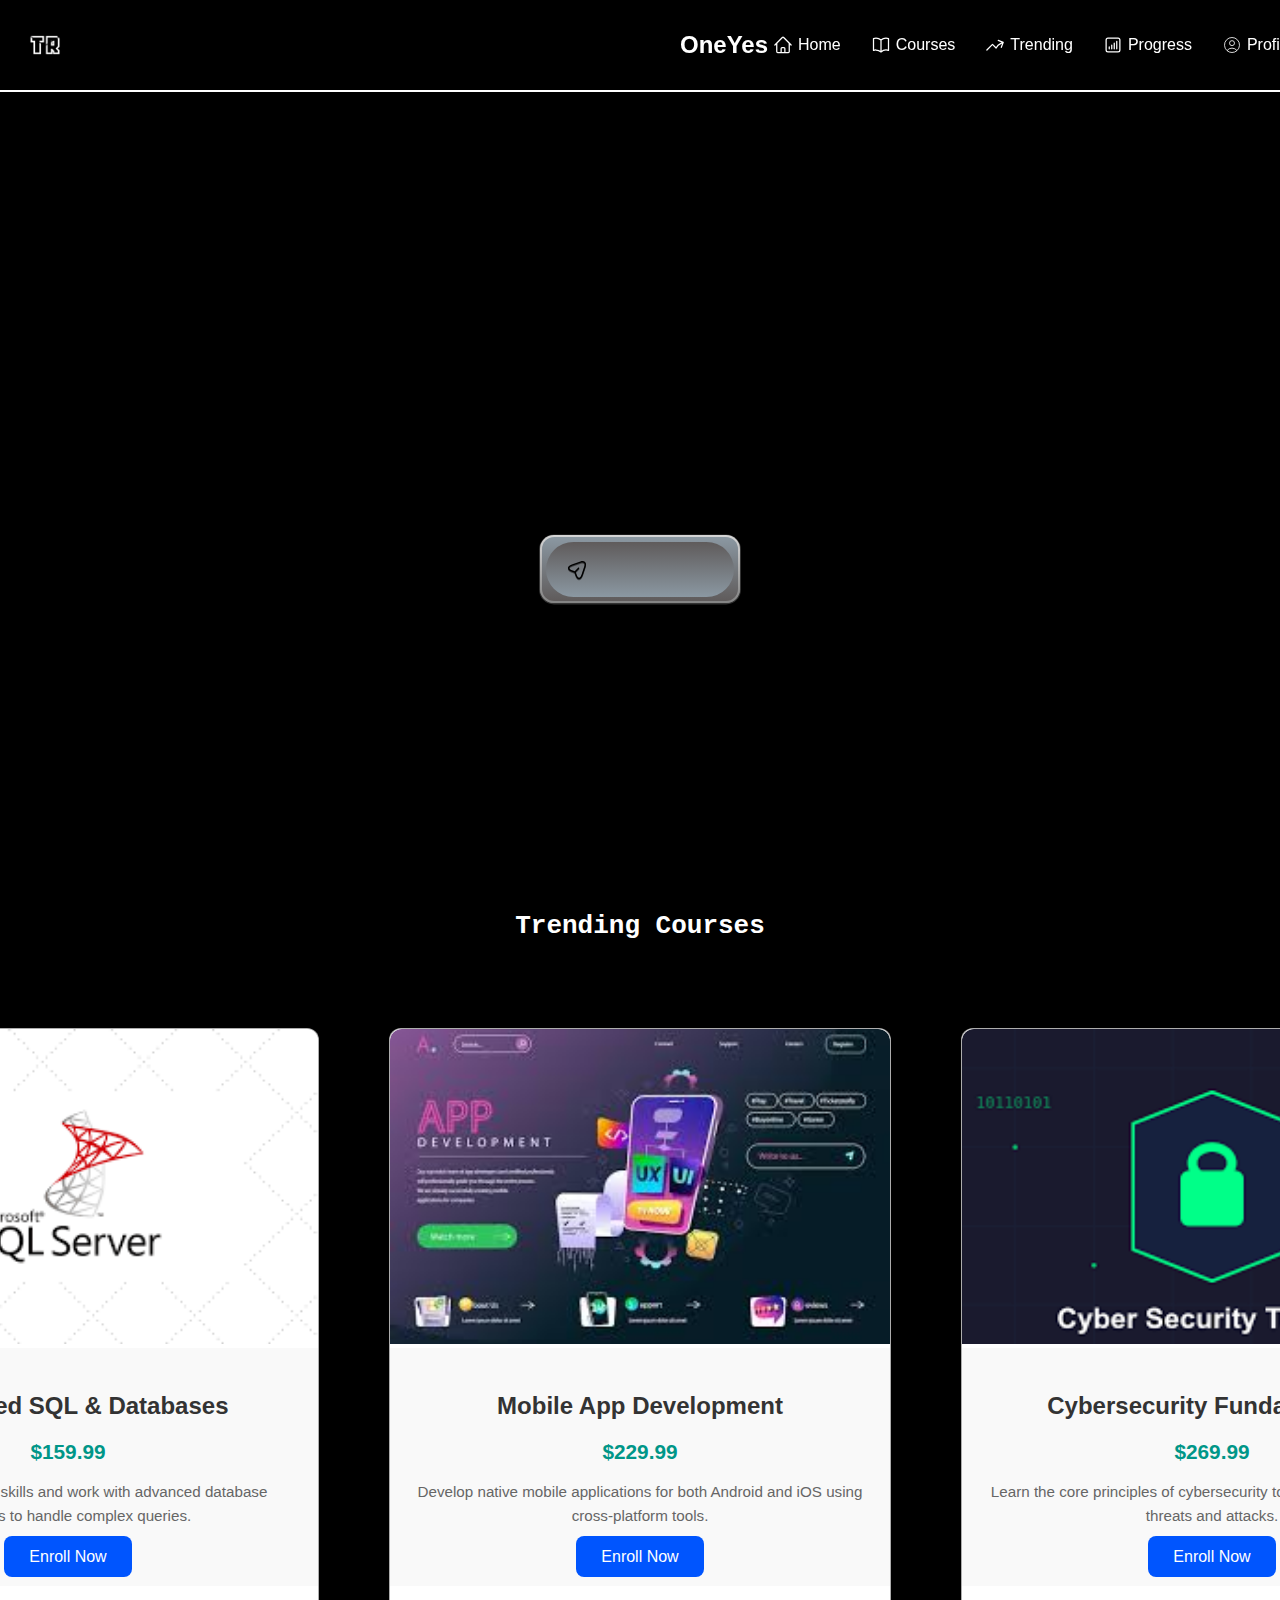
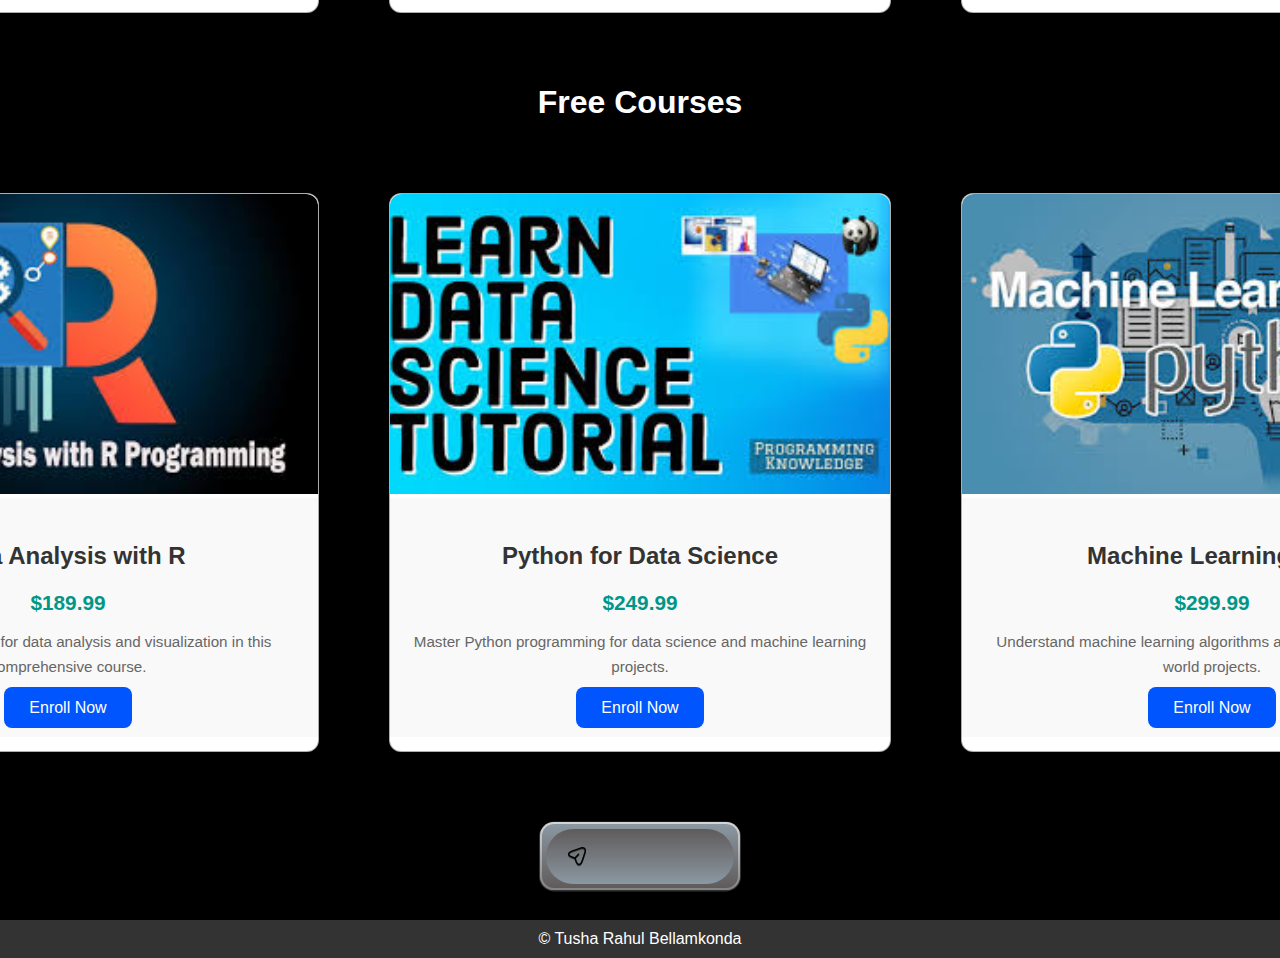
==== index.html @ 88d939f9 "Add files via upload" ====
<!DOCTYPE html>
<html lang="en">
<head>
    <meta charset="UTF-8">
    <meta name="viewport" content="width=device-width, initial-scale=1.0">
    <link rel="stylesheet" href="styles.css">
    <title>OneYes learn-up</title>
</head>
<body>

<!-- Navigation Bar -->
<nav>
    <div class="nav-logo"><img src="./images/logo.png" alt="" id="logo-img"><h4>OneYes</h4></div>
    <!-- Menu Icon (Hamburger) -->
    <div class="nav-menu-icon" onclick="toggleMenu()">
        <!-- Updated Menu Icon -->
        <svg xmlns="http://www.w3.org/2000/svg" fill="none" viewBox="0 0 24 24" stroke-width="1.5" stroke="currentColor" class="size-6">
            <path stroke-linecap="round" stroke-linejoin="round" d="M3.75 6.75h16.5M3.75 12h16.5m-16.5 5.25h16.5" />
        </svg>
    </div>
    
    <div class="nav-links">

        <a href="index.html">
            <svg xmlns="http://www.w3.org/2000/svg" fill="none" viewBox="0 0 24 24" stroke-width="1.5" stroke="currentColor" class="size-6">
                <path stroke-linecap="round" stroke-linejoin="round" d="m2.25 12 8.954-8.955c.44-.439 1.152-.439 1.591 0L21.75 12M4.5 9.75v10.125c0 .621.504 1.125 1.125 1.125H9.75v-4.875c0-.621.504-1.125 1.125-1.125h2.25c.621 0 1.125.504 1.125 1.125V21h4.125c.621 0 1.125-.504 1.125-1.125V9.75M8.25 21h8.25" />
            </svg>              
           Home
        </a>

        </a>
        <a href="courses.html">
            <svg xmlns="http://www.w3.org/2000/svg" fill="none" viewBox="0 0 24 24" stroke-width="1.5" stroke="currentColor" class="size-6">
                <path stroke-linecap="round" stroke-linejoin="round" d="M12 6.042A8.967 8.967 0 0 0 6 3.75c-1.052 0-2.062.18-3 .512v14.25A8.987 8.987 0 0 1 6 18c2.305 0 4.408.867 6 2.292m0-14.25a8.966 8.966 0 0 1 6-2.292c1.052 0 2.062.18 3 .512v14.25A8.987 8.987 0 0 0 18 18a8.967 8.967 0 0 0-6 2.292m0-14.25v14.25" />
            </svg>
            Courses
        </a>
        <a href="#trending">
            <svg xmlns="http://www.w3.org/2000/svg" fill="none" viewBox="0 0 24 24" stroke-width="1.5" stroke="currentColor" class="size-6">
                <path stroke-linecap="round" stroke-linejoin="round" d="M2.25 18 9 11.25l4.306 4.306a11.95 11.95 0 0 1 5.814-5.518l2.74-1.22m0 0-5.94-2.281m5.94 2.28-2.28 5.941" />
            </svg>
            Trending
        </a>
        <a href="#contact">
            <svg xmlns="http://www.w3.org/2000/svg" fill="none" viewBox="0 0 24 24" stroke-width="1.5" stroke="currentColor" class="size-6">
                <path stroke-linecap="round" stroke-linejoin="round" d="M7.5 14.25v2.25m3-4.5v4.5m3-6.75v6.75m3-9v9M6 20.25h12A2.25 2.25 0 0 0 20.25 18V6A2.25 2.25 0 0 0 18 3.75H6A2.25 2.25 0 0 0 3.75 6v12A2.25 2.25 0 0 0 6 20.25Z" />
            </svg>
            Progress
        </a>

        <a href="profile.html">
            <svg xmlns="http://www.w3.org/2000/svg" fill="none" viewBox="0 0 24 24" strokeWidth={1.5} stroke="currentColor" class="size-6">
                <path strokeLinecap="round" strokeLinejoin="round" d="M17.982 18.725A7.488 7.488 0 0 0 12 15.75a7.488 7.488 0 0 0-5.982 2.975m11.963 0a9 9 0 1 0-11.963 0m11.963 0A8.966 8.966 0 0 1 12 21a8.966 8.966 0 0 1-5.982-2.275M15 9.75a3 3 0 1 1-6 0 3 3 0 0 1 6 0Z" />
            </svg>
            Profile
        </a>
    </div>
</nav>

<!-- Header Section -->
<header>
    <video autoplay muted loop>
        <source src="./images/bg.mp4" type="video/mp4">
        Your browser does not support the video tag.
    </video>
    <h1>Empowering Your Learning Journey with Expertise and Innovation</h1>
    <p>Transforming Education for the Modern Learner.</p>
    <div id="btn"><a href="courses.html" onclick="delayNavigation(event, 'courses.html')"><button class="button" style="align-self: center;">
        <div class="outline"></div>
        <div class="state state--default">
          <div class="icon">
            <svg
              width="1em"
              height="1em"
              viewBox="0 0 24 24"
              fill="none"
              xmlns="http://www.w3.org/2000/svg"
            >
              <g style="filter: url(#shadow)">
                <path
                  d="M14.2199 21.63C13.0399 21.63 11.3699 20.8 10.0499 16.83L9.32988 14.67L7.16988 13.95C3.20988 12.63 2.37988 10.96 2.37988 9.78001C2.37988 8.61001 3.20988 6.93001 7.16988 5.60001L15.6599 2.77001C17.7799 2.06001 19.5499 2.27001 20.6399 3.35001C21.7299 4.43001 21.9399 6.21001 21.2299 8.33001L18.3999 16.82C17.0699 20.8 15.3999 21.63 14.2199 21.63ZM7.63988 7.03001C4.85988 7.96001 3.86988 9.06001 3.86988 9.78001C3.86988 10.5 4.85988 11.6 7.63988 12.52L10.1599 13.36C10.3799 13.43 10.5599 13.61 10.6299 13.83L11.4699 16.35C12.3899 19.13 13.4999 20.12 14.2199 20.12C14.9399 20.12 16.0399 19.13 16.9699 16.35L19.7999 7.86001C20.3099 6.32001 20.2199 5.06001 19.5699 4.41001C18.9199 3.76001 17.6599 3.68001 16.1299 4.19001L7.63988 7.03001Z"
                  fill="currentColor"
                ></path>
                <path
                  d="M10.11 14.4C9.92005 14.4 9.73005 14.33 9.58005 14.18C9.29005 13.89 9.29005 13.41 9.58005 13.12L13.16 9.53C13.45 9.24 13.93 9.24 14.22 9.53C14.51 9.82 14.51 10.3 14.22 10.59L10.64 14.18C10.5 14.33 10.3 14.4 10.11 14.4Z"
                  fill="currentColor"
                ></path>
              </g>
              <defs>
                <filter id="shadow">
                  <fedropshadow
                    dx="0"
                    dy="1"
                    stdDeviation="0.6"
                    flood-opacity="0.5"
                  ></fedropshadow>
                </filter>
              </defs>
            </svg>
          </div>
          <p>
            <span style="--i:0">E</span>
            <span style="--i:1">x</span>
            <span style="--i:2">p</span>
            <span style="--i:3">l</span>
            <span style="--i:4">o</span>
            <span style="--i:5">r</span>
            <span style="--i:6">e</span>
            <span style="--i:7">m</span>
            <span style="--i:8">o</span>
            <span style="--i:9">r</span>
            <span style="--i:10">e</span>
          </p>
        </div>
        <div class="state state--sent">
          <div class="icon">
            <svg
              xmlns="http://www.w3.org/2000/svg"
              fill="none"
              viewBox="0 0 24 24"
              height="1em"
              width="1em"
              stroke-width="0.5px"
              stroke="black"
            >
              <g style="filter: url(#shadow)">
                <path
                  fill="currentColor"
                  d="M12 22.75C6.07 22.75 1.25 17.93 1.25 12C1.25 6.07 6.07 1.25 12 1.25C17.93 1.25 22.75 6.07 22.75 12C22.75 17.93 17.93 22.75 12 22.75ZM12 2.75C6.9 2.75 2.75 6.9 2.75 12C2.75 17.1 6.9 21.25 12 21.25C17.1 21.25 21.25 17.1 21.25 12C21.25 6.9 17.1 2.75 12 2.75Z"
                ></path>
                <path
                  fill="currentColor"
                  d="M10.5795 15.5801C10.3795 15.5801 10.1895 15.5001 10.0495 15.3601L7.21945 12.5301C6.92945 12.2401 6.92945 11.7601 7.21945 11.4701C7.50945 11.1801 7.98945 11.1801 8.27945 11.4701L10.5795 13.7701L15.7195 8.6301C16.0095 8.3401 16.4895 8.3401 16.7795 8.6301C17.0695 8.9201 17.0695 9.4001 16.7795 9.6901L11.1095 15.3601C10.9695 15.5001 10.7795 15.5801 10.5795 15.5801Z"
                ></path>
              </g>
            </svg>
          </div>
          <p>
            <span style="--i:5">d</span>
            <span style="--i:6">o</span>
            <span style="--i:7">n</span>
            <span style="--i:8">e</span>
          </p>
        </div>
      </button></a>
      </div>
</header>


<div class="free-cors">
    <h1 style="padding: 20px; font-family: monospace;" >Trending Courses</h1>
    <div id="trend">
        <!-- Course 7 -->
        <div class="course-card">
            <img src="./images/sql.png" alt="Course 7 Image" class="course-image">
            <div class="course-details">
                <h3>Advanced SQL & Databases</h3>
                <p class="course-price">$159.99</p>
                <p class="course-description">Enhance your SQL skills and work with advanced database concepts to handle complex queries.</p>
                <a href="/course7-enroll" class="enroll-btn">Enroll Now</a>
            </div>
        </div>
    
    
        <!-- Course 9 -->
        <div class="course-card">
            <img src="./images/mad.jpeg" alt="Course 9 Image" class="course-image">
            <div class="course-details">
                <h3>Mobile App Development</h3>
                <p class="course-price">$229.99</p>
                <p class="course-description">Develop native mobile applications for both Android and iOS using cross-platform tools.</p>
                <a href="/course9-enroll" class="enroll-btn">Enroll Now</a>
            </div>
        </div>
    
        <!-- Course 10 -->
        <div class="course-card">
            <img src="./images/cs.png" alt="Course 10 Image" class="course-image">
            <div class="course-details">
                <h3>Cybersecurity Fundamentals</h3>
                <p class="course-price">$269.99</p>
                <p class="course-description">Learn the core principles of cybersecurity to protect against online threats and attacks.</p>
                <a href="/course10-enroll" class="enroll-btn">Enroll Now</a>
            </div>
        </div>
    </div>
    </div>
</div>

<div class="free-cors">
    <h1>Free Courses</h1>
    <div id="trend">
        <!-- Course 8 -->
        <div class="course-card">
            <img src="./images/dsr.jpeg" alt="Course 8 Image" class="course-image">
            <div class="course-details">
                <h3>Data Analysis with R</h3>
                <p class="course-price">$189.99</p>
                <p class="course-description">Learn how to use R for data analysis and visualization in this comprehensive course.</p>
                <a href="/course8-enroll" class="enroll-btn">Enroll Now</a>
            </div>
        </div>
    
    
        <!-- Course 2 -->
        <div class="course-card">
            <img src="./images/pyds.jpeg" alt="Course 2 Image" class="course-image">
            <div class="course-details">
                <h3>Python for Data Science</h3>
                <p class="course-price">$249.99</p>
                <p class="course-description">Master Python programming for data science and machine learning projects.</p>
                <a href="/course2-enroll" class="enroll-btn">Enroll Now</a>
            </div>
        </div>
    
        <!-- Course 3 -->
        <div class="course-card">
            <img src="./images/mlpy.jpeg" alt="Course 3 Image" class="course-image">
            <div class="course-details">
                <h3>Machine Learning A-Z</h3>
                <p class="course-price">$299.99</p>
                <p class="course-description">Understand machine learning algorithms and apply them in real-world projects.</p>
                <a href="/course3-enroll" class="enroll-btn">Enroll Now</a>
            </div>
        </div>
    </div>
</div>
<div id="btn"><a href="courses.html" onclick="delayNavigation(event, 'courses.html')"><button class="button" style="align-self: center;">
    <div class="outline"></div>
    <div class="state state--default">
      <div class="icon">
        <svg
          width="1em"
          height="1em"
          viewBox="0 0 24 24"
          fill="none"
          xmlns="http://www.w3.org/2000/svg"
        >
          <g style="filter: url(#shadow)">
            <path
              d="M14.2199 21.63C13.0399 21.63 11.3699 20.8 10.0499 16.83L9.32988 14.67L7.16988 13.95C3.20988 12.63 2.37988 10.96 2.37988 9.78001C2.37988 8.61001 3.20988 6.93001 7.16988 5.60001L15.6599 2.77001C17.7799 2.06001 19.5499 2.27001 20.6399 3.35001C21.7299 4.43001 21.9399 6.21001 21.2299 8.33001L18.3999 16.82C17.0699 20.8 15.3999 21.63 14.2199 21.63ZM7.63988 7.03001C4.85988 7.96001 3.86988 9.06001 3.86988 9.78001C3.86988 10.5 4.85988 11.6 7.63988 12.52L10.1599 13.36C10.3799 13.43 10.5599 13.61 10.6299 13.83L11.4699 16.35C12.3899 19.13 13.4999 20.12 14.2199 20.12C14.9399 20.12 16.0399 19.13 16.9699 16.35L19.7999 7.86001C20.3099 6.32001 20.2199 5.06001 19.5699 4.41001C18.9199 3.76001 17.6599 3.68001 16.1299 4.19001L7.63988 7.03001Z"
              fill="currentColor"
            ></path>
            <path
              d="M10.11 14.4C9.92005 14.4 9.73005 14.33 9.58005 14.18C9.29005 13.89 9.29005 13.41 9.58005 13.12L13.16 9.53C13.45 9.24 13.93 9.24 14.22 9.53C14.51 9.82 14.51 10.3 14.22 10.59L10.64 14.18C10.5 14.33 10.3 14.4 10.11 14.4Z"
              fill="currentColor"
            ></path>
          </g>
          <defs>
            <filter id="shadow">
              <fedropshadow
                dx="0"
                dy="1"
                stdDeviation="0.6"
                flood-opacity="0.5"
              ></fedropshadow>
            </filter>
          </defs>
        </svg>
      </div>
      <p>
        <span style="--i:0">E</span>
        <span style="--i:1">x</span>
        <span style="--i:2">p</span>
        <span style="--i:3">l</span>
        <span style="--i:4">o</span>
        <span style="--i:5">r</span>
        <span style="--i:6">e</span>
        <span style="--i:7">m</span>
        <span style="--i:8">o</span>
        <span style="--i:9">r</span>
        <span style="--i:10">e</span>
      </p>
    </div>
    <div class="state state--sent">
      <div class="icon">
        <svg
          xmlns="http://www.w3.org/2000/svg"
          fill="none"
          viewBox="0 0 24 24"
          height="1em"
          width="1em"
          stroke-width="0.5px"
          stroke="black"
        >
          <g style="filter: url(#shadow)">
            <path
              fill="currentColor"
              d="M12 22.75C6.07 22.75 1.25 17.93 1.25 12C1.25 6.07 6.07 1.25 12 1.25C17.93 1.25 22.75 6.07 22.75 12C22.75 17.93 17.93 22.75 12 22.75ZM12 2.75C6.9 2.75 2.75 6.9 2.75 12C2.75 17.1 6.9 21.25 12 21.25C17.1 21.25 21.25 17.1 21.25 12C21.25 6.9 17.1 2.75 12 2.75Z"
            ></path>
            <path
              fill="currentColor"
              d="M10.5795 15.5801C10.3795 15.5801 10.1895 15.5001 10.0495 15.3601L7.21945 12.5301C6.92945 12.2401 6.92945 11.7601 7.21945 11.4701C7.50945 11.1801 7.98945 11.1801 8.27945 11.4701L10.5795 13.7701L15.7195 8.6301C16.0095 8.3401 16.4895 8.3401 16.7795 8.6301C17.0695 8.9201 17.0695 9.4001 16.7795 9.6901L11.1095 15.3601C10.9695 15.5001 10.7795 15.5801 10.5795 15.5801Z"
            ></path>
          </g>
        </svg>
      </div>
      <p>
        <span style="--i:5">d</span>
        <span style="--i:6">o</span>
        <span style="--i:7">n</span>
        <span style="--i:8">e</span>
      </p>
    </div>
  </button></a>
  </div>

<!-- Footer Section -->
<footer>
    <p>&copy; Tusha Rahul Bellamkonda</p>
</footer>

<!-- JavaScript for Toggle Menu -->
<script src="script.js"></script>

</body>
</html>
---- styles.css ----
body {
    margin: 0;
    font-family: Arial, sans-serif;
    background-color: #000000;
    color: #333;
}

/* Navigation Bar */
nav {
    background-color: rgba(0, 0, 0, 0.295); /* Semi-transparent background with 30% opacity */
    color: rgb(255, 255, 255);
    display: flex;
    justify-content: space-between;
    align-items: center;
    padding: 20px 20px;
    position: fixed; /* Keep it fixed at the top */
    top: 0;
    left: 0;
    right: 0;
    z-index: 1000; /* Ensure it stays on top of other elements */
    border-bottom: 2px solid white;
}

/* Logo Style */
.nav-logo {
    
    display: flex;
    align-items: center; /* Align logo image and text vertically */
    justify-content: center; /* Ensure the contents are centered horizontally */
    font-size: 1.5em;
    font-weight: bold;
    background-color: transparent; /* Make the logo's background transparent */
}

.nav-logo h4 {
    font-family: 'Gill Sans', 'Gill Sans MT', Calibri, 'Trebuchet MS', sans-serif;
    padding-left:600px ;
    text-align: center; /* Ensure the text aligns properly */
    flex-grow: 1; /* Allow h4 to grow and occupy the available space */
    margin: 0; /* Remove any default margins for precise alignment */
}

#logo-img{
    height: 50px;
    width: 50px;
    max-height: 50px; /* Adjust based on your image size */
    margin-right: 10px; 
}

/* Default style for the nav-links (desktop) */
.nav-links {
    display: flex;
    justify-content: space-between;
    gap: 20px;

}

/* Menu Icon for Mobile */
.nav-menu-icon {
    display: none;
    cursor: pointer;
    width: 30px;  /* Ensures the icon is properly sized */
    height: 30px;
}

/* When the menu is active, display it */
.nav-links.active {
    display: flex;
}

.nav-links a {
    text-decoration: none;
    color: rgb(255, 255, 255);
    font-size: 1rem;
    display: flex;
    align-items: center;
    gap: 5px;
    transition: color 0.3s;
    font-family:'Lucida Sans', 'Lucida Sans Regular', 'Lucida Grande', 'Lucida Sans Unicode', Geneva, Verdana, sans-serif;
    font-weight: 300;
    font-style: normal;
    padding: 5px;

}

.nav-links a:hover {
    color: #ffffff;
    background-color: #333333ac;
}

.nav-links svg {
    width: 20px;
    height: 20px;
}


/* Header */
header {
    position: relative;
    text-align: center;
    padding: 250px;
    color: white;
    overflow: hidden; /* Ensures the video doesn't overflow */
}

/* Initial state for h1 and p */
header h1,
header p {
    position: relative;
    opacity: 0;
    transform: translateY(20px); /* Start from below (for a subtle lift effect) */
    animation: dustFadeIn 1.5s ease-out forwards; /* Apply the dust fade-in animation */
    z-index: 2000;
    color: white;
}

/* Dust Fade-In Animation */
@keyframes dustFadeIn {
    0% {
        opacity: 0;
        transform: translateY(20px); /* Start slightly below */
    }
    60% {
        opacity: 0.5; /* Fade in with a soft opacity */
        transform: translateY(-10px); /* Lift slightly up */
    }
    100% {
        opacity: 1;
        transform: translateY(0); /* Final position */
    }
}

/* Header h1 Styles */
header h1 {
    margin-top: 50px;
    font-family: 'Roboto', sans-serif;
    font-size: 3rem;
    text-align: center;
    text-shadow: 2px 2px 4px rgba(0, 0, 255, 0.3);
}

/* Text shadow on hover */
header h1:hover {
    text-shadow: 4px 4px 6px rgba(0, 0, 0, 0.6);
}

header p {
    position: relative;
    z-index: 2; /* Places content above the video and overlay */
}

/* Optional hover effect for header p */
header p:hover {
    text-shadow: 2px 2px 4px rgba(0, 0, 0, 0.6);
}

header video {
    position: absolute;
    top: 0;
    left: 0;
    width: 100%;
    height: 100%;
    object-fit: cover; /* Ensures video covers the entire header */
    z-index: 0; /* Places video behind the content */
    filter: brightness(70%); /* Optional: dims the video */
}


/* Footer */
footer {
    background-color: #333;
    color: white;
    text-align: center;
    padding: 10px 20px;
    margin-top: 30px;
}

footer p {
    margin: 0;
    font-size: 1rem;
}

.free-cors {
    color: #ffffff;
    text-align: center;
    display: flex; /* Use flexbox for centering */
    flex-direction: column; /* Stack children vertically */
    justify-content: center; /* Center content vertically */
    align-items: center; /* Center content horizontally */
    height: 100%; /* Ensure it occupies the full height of its container */
    width: 100%; /* Ensure it occupies the full width of its container */
}

.free-cors h1 {
    text-align: center;
}

#trend {
    display: flex;
    padding: 20px;
    text-align: center;
    justify-content: center; /* Center align content within #trend */
    gap: 10px; /* Optional: Space between items */
}


#btn {
    display: flex; /* Enables flexbox layout */
    justify-content: center; /* Centers the button horizontally */
    align-items: center; /* Centers the button vertically */
    height: auto; /* Makes the div cover the full viewport height */
    margin: 20px; /* Removes any default margin */
}

.button {
    --primary: #ff5569;
    --neutral-1: #8b98a2;
    --neutral-2: #5f5b5b;
    --radius: 14px;
    cursor: pointer;
    border-radius: var(--radius);
    text-shadow: 0 1px 1px rgba(0, 0, 0, 0.3);
    border: none;
    box-shadow: 0 0.5px 0.5px 1px rgba(255, 255, 255, 0.2),
      0 10px 20px rgba(0, 0, 0, 0.2), 0 4px 5px 0px rgba(0, 0, 0, 0.05);
    display: flex;
    align-items: center;
    justify-content: center;
    position: relative;
    transition: all 0.3s ease;
    min-width: 200px;
    padding: 20px;
    height: 68px;
    font-family: "Galano Grotesque", Poppins, Montserrat, sans-serif;
    font-style: normal;
    font-size: 18px;
    font-weight: 600;
    color:black;
  }
  .button:hover {
    transform: scale(1.02);
    box-shadow: 0 0 1px 2px rgba(255, 255, 255, 0.3),
      0 15px 30px rgba(255, 255, 255, 0.3), 0 10px 3px -3px rgba(0, 0, 0, 0.04);
  }
  .button:active {
    transform: scale(1);
    box-shadow: 0 0 1px 2px rgba(255, 255, 255, 0.3),
      0 10px 3px -3px rgba(0, 0, 0, 0.2);
  }
  .button:after {
    content: "";
    position: absolute;
    inset: 0;
    border-radius: var(--radius);
    border: 2.5px solid transparent;
    background: linear-gradient(var(--neutral-1), var(--neutral-2)) padding-box,
      linear-gradient(to bottom, rgba(0, 0, 0, 0.1), rgba(0, 0, 0, 0.45))
        border-box;
    z-index: 0;
    transition: all 0.4s ease;
  }
  .button:hover::after {
    transform: scale(1.05, 1.1);
    box-shadow: inset 0 -1px 3px 0 rgba(255, 255, 255, 1);
  }
  .button::before {
    content: "";
    inset: 7px 6px 6px 6px;
    position: absolute;
    background: linear-gradient(to top, var(--neutral-1), var(--neutral-2));
    border-radius: 30px;
    filter: blur(0.5px);
    z-index: 2;
  }
  .state p {
    display: flex;
    align-items: center;
    justify-content: center;
  }
  .state .icon {
    position: absolute;
    left: 0;
    top: 0;
    bottom: 0;
    margin: auto;
    transform: scale(1.25);
    transition: all 0.3s ease;
    display: flex;
    align-items: center;
    justify-content: center;
  }
  .state .icon svg {
    overflow: visible;
  }
  
  /* Outline */
  .outline {
    position: absolute;
    border-radius: inherit;
    overflow: hidden;
    z-index: 1;
    opacity: 0;
    transition: opacity 0.4s ease;
    inset: -2px -3.5px;
  }
  .outline::before {
    content: "";
    position: absolute;
    inset: -100%;
    background: conic-gradient(
      from 180deg,
      transparent 60%,
      white 80%,
      transparent 100%
    );
    animation: spin 2s linear infinite;
    animation-play-state: paused;
  }
  @keyframes spin {
    0% {
      transform: rotate(0deg);
    }
    100% {
      transform: rotate(360deg);
    }
  }
  .button:hover .outline {
    opacity: 1;
  }
  .button:hover .outline::before {
    animation-play-state: running;
  }
  
  /* Letters */
  .state p span {
    display: block;
    opacity: 0;
    animation: slideDown 0.8s ease forwards calc(var(--i) * 0.03s);
  }
  .button:hover p span {
    opacity: 1;
    animation: wave 0.5s ease forwards calc(var(--i) * 0.02s);
  }
  .button:focus p span {
    opacity: 1;
    animation: disapear 0.6s ease forwards calc(var(--i) * 0.03s);
  }
  @keyframes wave {
    30% {
      opacity: 1;
      transform: translateY(4px) translateX(0) rotate(0);
    }
    50% {
      opacity: 1;
      transform: translateY(-3px) translateX(0) rotate(0);
      color: var(--primary);
    }
    100% {
      opacity: 1;
      transform: translateY(0) translateX(0) rotate(0);
    }
  }
  @keyframes slideDown {
    0% {
      opacity: 0;
      transform: translateY(-20px) translateX(5px) rotate(-90deg);
      color: var(--primary);
      filter: blur(5px);
    }
    30% {
      opacity: 1;
      transform: translateY(4px) translateX(0) rotate(0);
      filter: blur(0);
    }
    50% {
      opacity: 1;
      transform: translateY(-3px) translateX(0) rotate(0);
    }
    100% {
      opacity: 1;
      transform: translateY(0) translateX(0) rotate(0);
    }
  }
  @keyframes disapear {
    from {
      opacity: 1;
    }
    to {
      opacity: 0;
      transform: translateX(5px) translateY(20px);
      color: var(--primary);
      filter: blur(5px);
    }
  }
  
  /* Plane */
  .state--default .icon svg {
    animation: land 0.6s ease forwards;
  }
  .button:hover .state--default .icon {
    transform: rotate(45deg) scale(1.25);
  }
  .button:focus .state--default svg {
    animation: takeOff 0.8s linear forwards;
  }
  .button:focus .state--default .icon {
    transform: rotate(0) scale(1.25);
  }
  @keyframes takeOff {
    0% {
      opacity: 1;
    }
    60% {
      opacity: 1;
      transform: translateX(70px) rotate(45deg) scale(2);
    }
    100% {
      opacity: 0;
      transform: translateX(160px) rotate(45deg) scale(0);
    }
  }
  @keyframes land {
    0% {
      transform: translateX(-60px) translateY(30px) rotate(-50deg) scale(2);
      opacity: 0;
      filter: blur(3px);
    }
    100% {
      transform: translateX(0) translateY(0) rotate(0);
      opacity: 1;
      filter: blur(0);
    }
  }
  
  /* Contrail */
  .state--default .icon:before {
    content: "";
    position: absolute;
    top: 50%;
    height: 2px;
    width: 0;
    left: -5px;
    background: linear-gradient(to right, transparent, rgba(0, 0, 0, 0.5));
  }
  .button:focus .state--default .icon:before {
    animation: contrail 0.8s linear forwards;
  }
  @keyframes contrail {
    0% {
      width: 0;
      opacity: 1;
    }
    8% {
      width: 15px;
    }
    60% {
      opacity: 0.7;
      width: 80px;
    }
    100% {
      opacity: 0;
      width: 160px;
    }
  }
  
  /* States */
  .state {
    padding-left: 29px;
    z-index: 2;
    display: flex;
    position: relative;
  }
  .state--default span:nth-child(7) {
    margin-right: 5px;
  }
  .state--sent {
    display: none;
  }
  .state--sent svg {
    transform: scale(1.25);
    margin-right: 8px;
  }
  .button:focus .state--default {
    position: absolute;
  }
  .button:focus .state--sent {
    display: flex;
  }
  .button:focus .state--sent span {
    opacity: 0;
    animation: slideDown 0.8s ease forwards calc(var(--i) * 0.2s);
  }
  .button:focus .state--sent .icon svg {
    opacity: 0;
    animation: appear 1.2s ease forwards 0.8s;
  }
  @keyframes appear {
    0% {
      opacity: 0;
      transform: scale(4) rotate(-40deg);
      color: var(--primary);
      filter: blur(4px);
    }
    30% {
      opacity: 1;
      transform: scale(0.6);
      filter: blur(1px);
    }
    50% {
      opacity: 1;
      transform: scale(1.2);
      filter: blur(0);
    }
    100% {
      opacity: 1;
      transform: scale(1);
    }
  }
  

/* Individual course card */
.course-card {
    width: 500px; /* Slightly wider for a balanced look */
    background-color: #ffffff; /* Clean, professional white background */
    border-radius: 12px; /* Softer, modern corners */
    box-shadow: 0 6px 12px rgba(0, 0, 0, 0.1); /* Elegant depth with shadow */
    overflow: hidden;
    transition: transform 0.3s ease, box-shadow 0.3s ease; /* Smooth hover transitions */
    margin:30px; /* Prevent overlap with navbar */
    padding: 0px; /* Remove padding to structure content better */
    border: 0.1px solid rgba(0, 0, 0, 0.32); /* Subtle border for a refined look */
}

/* Course Image */
.course-image {
    width: 100%;
    height:54%;
    object-fit: cover;
    border-top-left-radius: 12px; /* Match card corners */
    border-top-right-radius: 12px;
    transition: transform 0.3s ease; /* Subtle zoom effect */
}

.course-image:hover {
    transform: scale(1.05); /* Slight zoom on hover for interactivity */
}

/* Course details section */
.course-details {
    padding: 20px; /* Balanced spacing inside */
    text-align: center;
    background-color: #f9f9f9; /* Light gray background for contrast */
}

/* Course Title */
.course-details h3 {
    font-size: 1.5rem; /* Larger font for visibility */
    color: #333; /* Neutral, professional text color */
    margin-bottom: 10px;
    font-weight: 600; /* Semi-bold for emphasis */
}

/* Course Price */
.course-price {
    font-size: 1.3rem; /* Slightly larger for prominence */
    color: #009688; /* Professional accent color */
    font-weight: bold;
    margin-bottom: 15px;
}

/* Course Description */
.course-description {
    font-size: 0.95rem; /* Readable font size */
    color: #666; /* Subtle gray for secondary information */
    margin-bottom: 20px;
    line-height: 1.6; /* Better readability */
}

/* Enroll button */
.enroll-btn {
    text-decoration: none;
    background-color: #0055fe; /* Strong, professional blue */
    color: white;
    padding: 12px 25px; /* Larger button for usability */
    font-size: 1rem;
    border: none;
    border-radius: 8px; /* Rounded button for modern design */
    cursor: pointer;
    transition: background-color 0.3s ease, transform 0.2s ease; /* Smooth interactions */
}

.enroll-btn:hover {
    background-color: #0041c4; /* Darker shade on hover */
    transform: translateY(-3px); /* Lift effect */
}

/* Hover effect for course card */
.course-card:hover {
    transform: translateY(-10px); /* Elevation for focus */
    box-shadow: 0 12px 24px rgba(0, 0, 0, 0.2); /* Enhanced shadow for interactivity */
    z-index: 10; /* Ensure it stands out above others */
}

/* Make sure the menu icon is visible on mobile view */
@media (max-width: 768px) {
    .nav-menu-icon {
        display: flex;
        flex-direction: column;  /* Ensure it shows up on mobile view */
    }

    nav{
        padding: 5px 20px;
    }
/* Ensuring nav links are hidden by default */
.nav-links {
    display: none; /* Hide the menu links by default */
    flex-direction: column;
    gap: 5px;
    padding: 5px;
    font-size: xx-small;
    width: 150px; /* Adjust the width to your desired size */
    height: auto; /* Auto height to fit content */
    background-color: black;
    position: fixed;
    top: 0;
    left: -250px; /* Initially position off-screen */
    z-index: 1000;
    box-shadow: 0 4px 6px rgba(0, 0, 0, 0.822);
    transition: left 0.3s ease; /* Smooth transition when menu opens/closes */
    color: rgb(255, 255, 255);
}

/* When the menu is active, slide it in from the right */
.nav-links.active {
    margin-top: 50px;
    display: flex;
    right: 0;
    left: auto;
    text-align: center;
}


/* Optional: Adding a little padding and style to individual menu items */
.nav-links a {
    padding: 8px;
    text-align: right; /* Ensure the text is left-aligned */
}

.nav-logo h4 {
    font-family:'Comic Sans';
    padding-left:80px ;
    text-align: center; /* Ensure the text aligns properly */
    flex-grow: 1; /* Allow h4 to grow and occupy the available space */
    margin: 0; /* Remove any default margins for precise alignment */
}
header {
    position: relative;
    text-align: center;
    padding: 50px;
    color: white;
    overflow: hidden; /* Ensures the video doesn't overflow */
}

    header h1 {
        font-size: 2rem;
        z-index: 0;
    }

    header p {
        font-size: 1rem;
    }

    .course-image {
    width: 100%;
    height:40%;
    object-fit: cover;
    border-top-left-radius: 12px; /* Match card corners */
    border-top-right-radius: 12px;
    transition: transform 0.3s ease; /* Subtle zoom effect */
}

.free-cors {
    flex-direction: column; /* Stack children vertically */
 /* Adjust padding */
}

#trend {
    flex-direction: column; /* Stack items vertically */
    padding: 10px; /* Reduce padding */
    gap: 5px; /* Reduce gap between items */ /* Reduce width for better fit */
}

#btn {
    height: auto; /* Adjust height */
    padding: 20px; /* Add padding around the button */
}

.course-card {
    width: 90%; /* Adjust width to fit smaller screens */
    margin: 20px auto; /* Center-align cards */
}

.course-details {
    padding: 15px; /* Reduce padding */
}

.course-details h3 {
    font-size: 1.25rem; /* Slightly smaller font */
}

.course-price {
    font-size: 1.2rem;
}

.course-description {
    font-size: 0.9rem;
}

.enroll-btn {
    padding: 10px 20px; /* Adjust button size */
    font-size: 0.95rem;
}
}

a{
    text-decoration: none;
}
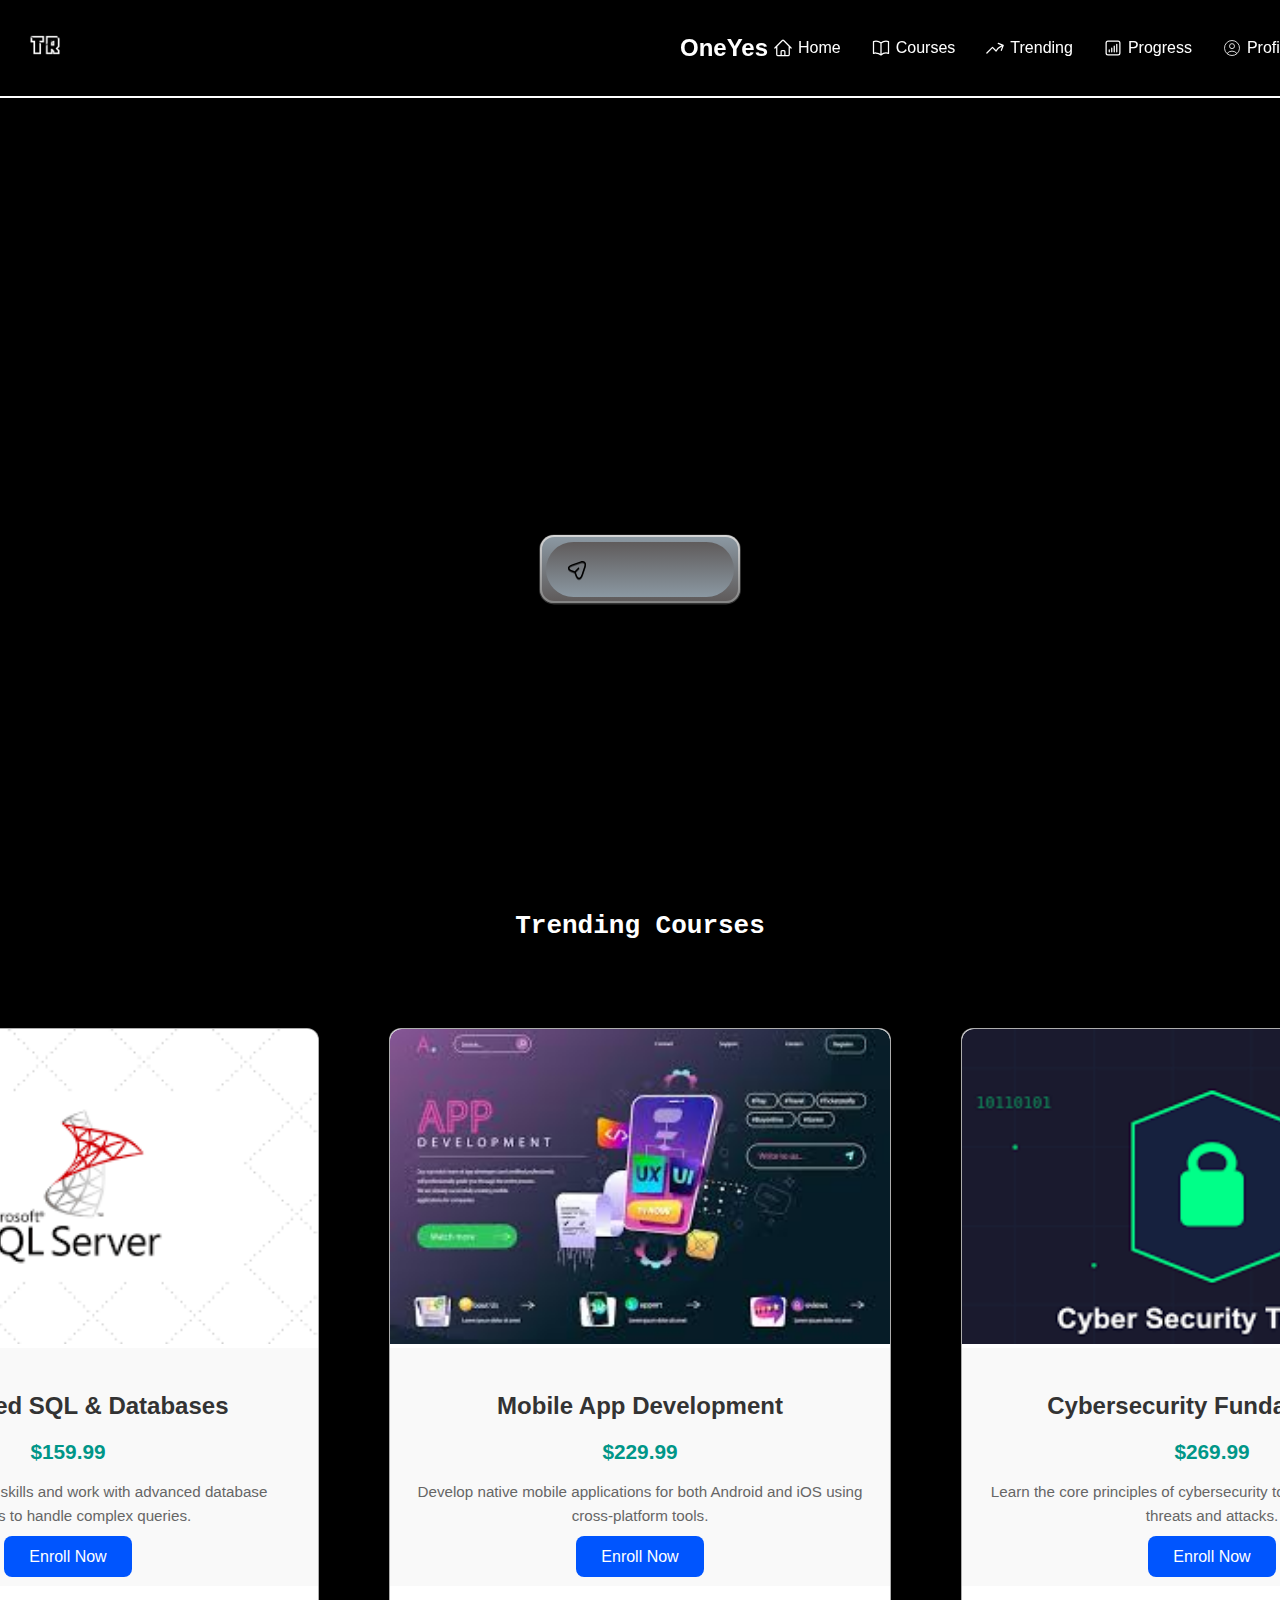
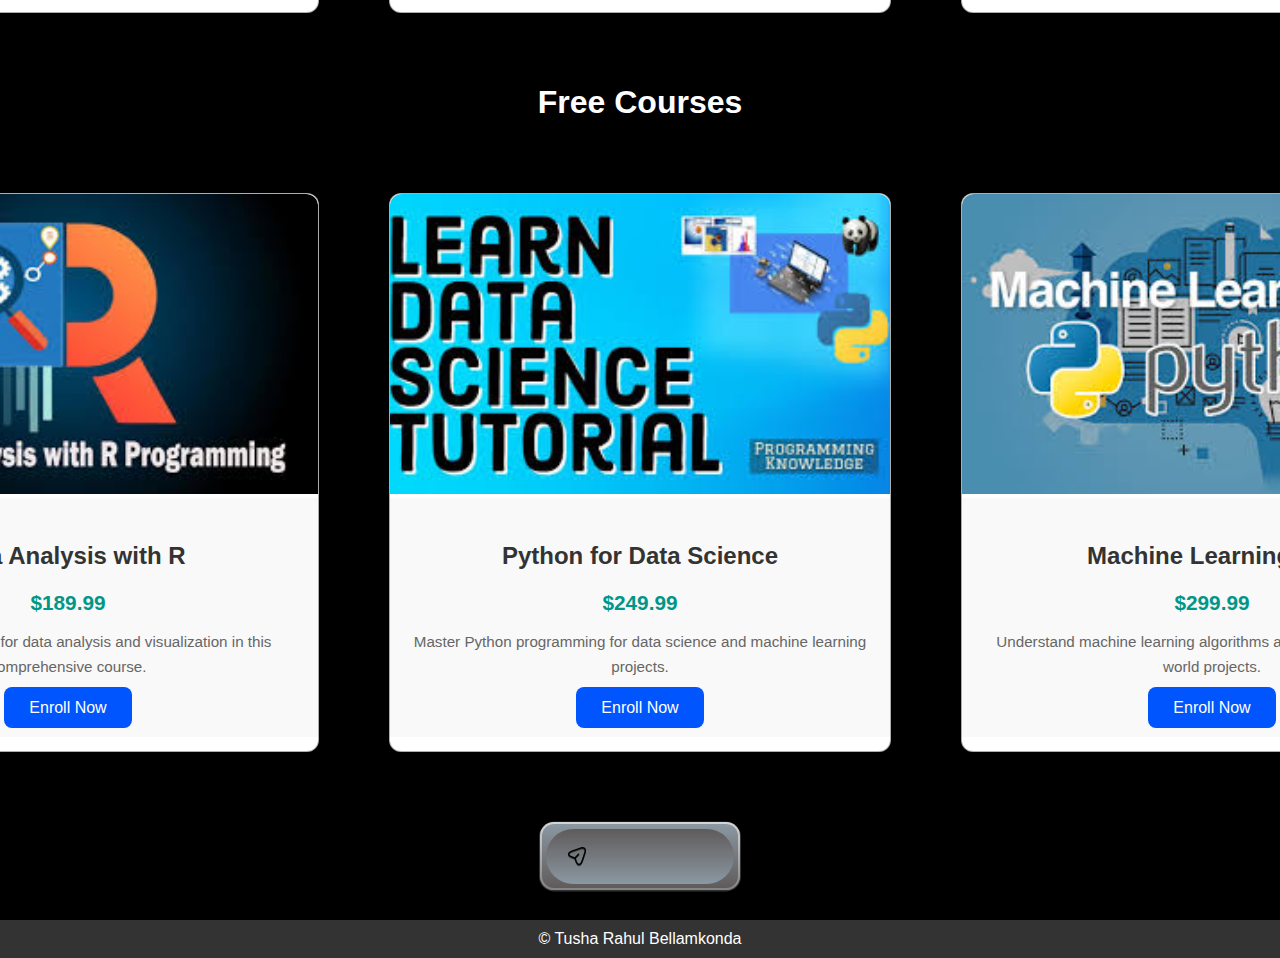
==== commit 0a2d38e8: "Update index.html" ====
--- a/index.html
+++ b/index.html
@@ -10,7 +10,7 @@
 
 <!-- Navigation Bar -->
 <nav>
-    <div class="nav-logo"><img src="./images/logo.png" alt="" id="logo-img"><h4>OneYes</h4></div>
+    <div class="nav-logo"><a href="https://tusharahul.netlify.app/" target="_blank"><img src="./images/logo.png" alt="" id="logo-img"></a><h4>OneYes</h4></div>
     <!-- Menu Icon (Hamburger) -->
     <div class="nav-menu-icon" onclick="toggleMenu()">
         <!-- Updated Menu Icon -->
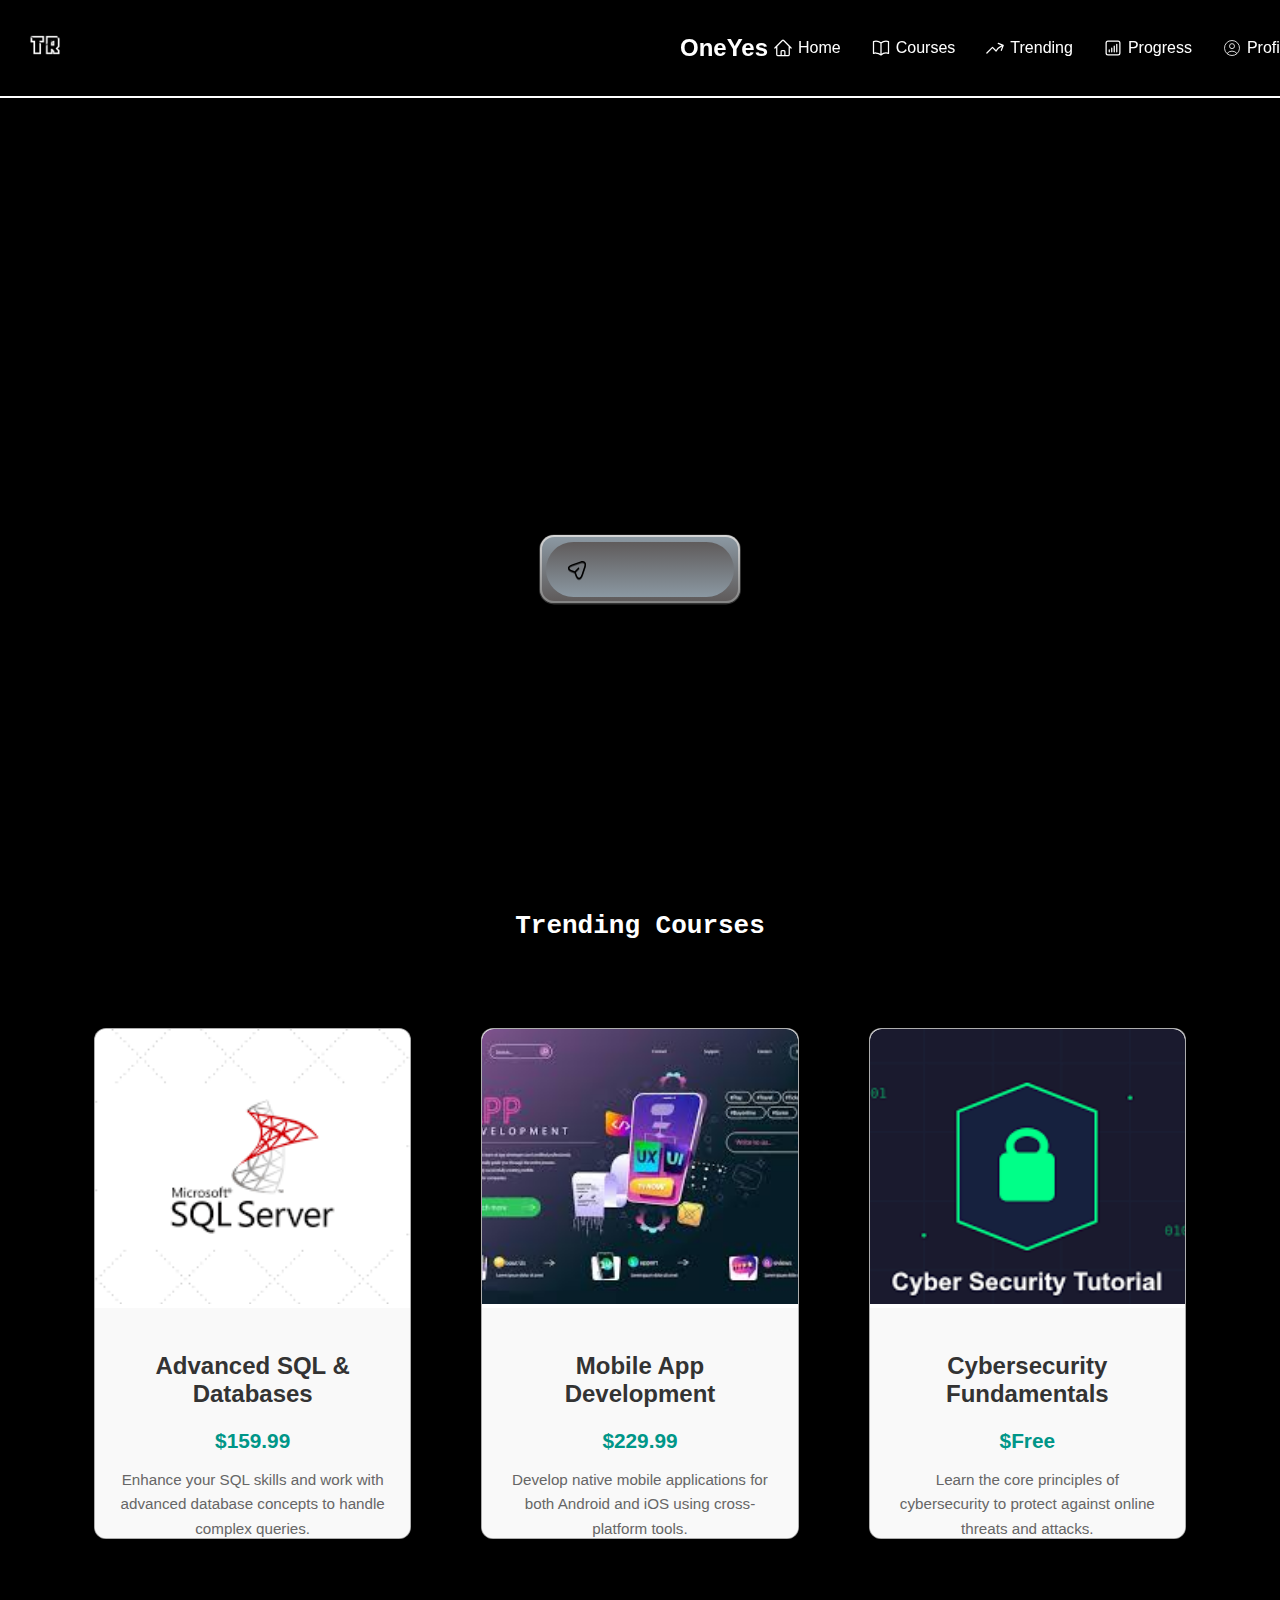
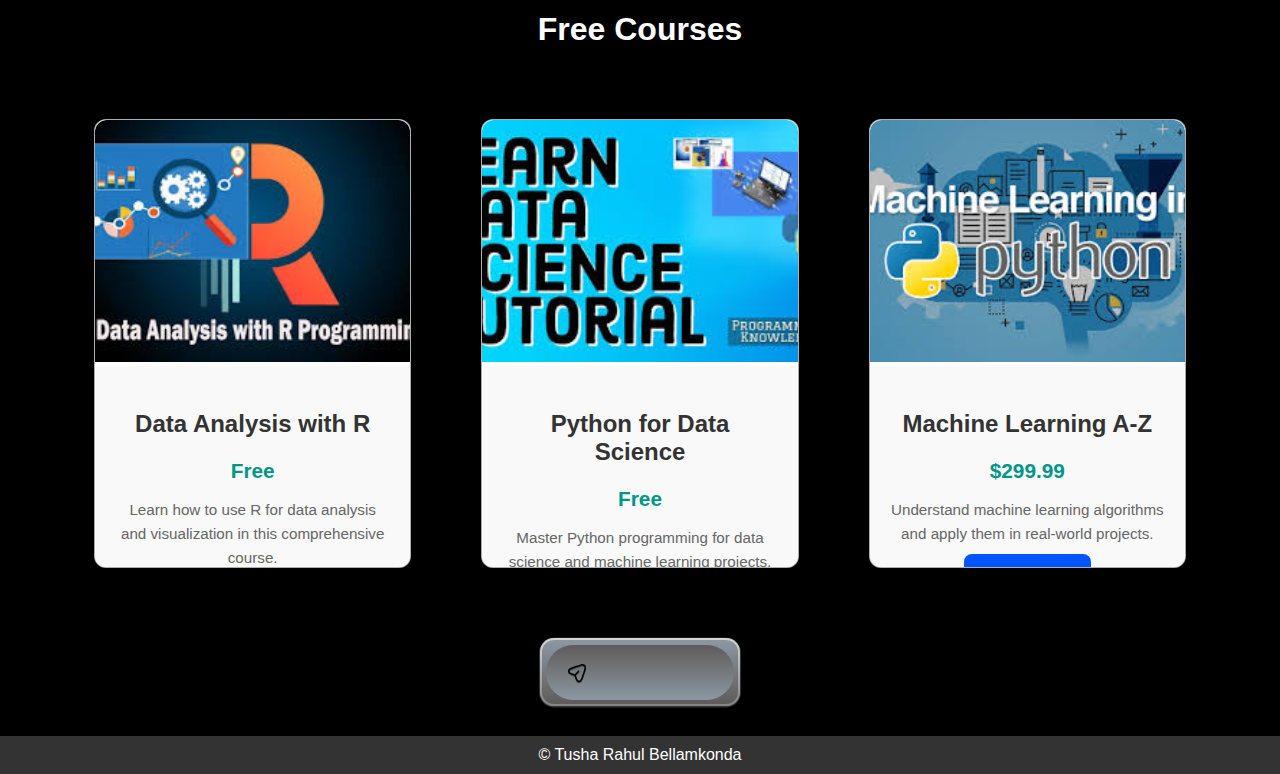
==== commit fa8640e1: "Update index.html" ====
--- a/index.html
+++ b/index.html
@@ -178,7 +178,7 @@
             <img src="./images/cs.png" alt="Course 10 Image" class="course-image">
             <div class="course-details">
                 <h3>Cybersecurity Fundamentals</h3>
-                <p class="course-price">$269.99</p>
+                <p class="course-price">$Free</p>
                 <p class="course-description">Learn the core principles of cybersecurity to protect against online threats and attacks.</p>
                 <a href="/course10-enroll" class="enroll-btn">Enroll Now</a>
             </div>
@@ -195,7 +195,7 @@
             <img src="./images/dsr.jpeg" alt="Course 8 Image" class="course-image">
             <div class="course-details">
                 <h3>Data Analysis with R</h3>
-                <p class="course-price">$189.99</p>
+                <p class="course-price">Free</p>
                 <p class="course-description">Learn how to use R for data analysis and visualization in this comprehensive course.</p>
                 <a href="/course8-enroll" class="enroll-btn">Enroll Now</a>
             </div>
@@ -207,7 +207,7 @@
             <img src="./images/pyds.jpeg" alt="Course 2 Image" class="course-image">
             <div class="course-details">
                 <h3>Python for Data Science</h3>
-                <p class="course-price">$249.99</p>
+                <p class="course-price">Free</p>
                 <p class="course-description">Master Python programming for data science and machine learning projects.</p>
                 <a href="/course2-enroll" class="enroll-btn">Enroll Now</a>
             </div>
--- a/styles.css
+++ b/styles.css
@@ -202,6 +202,8 @@
     text-align: center;
     justify-content: center; /* Center align content within #trend */
     gap: 10px; /* Optional: Space between items */
+    width: 90%;
+    height: 100%;
 }
 
 
@@ -725,4 +727,4 @@
 
 a{
     text-decoration: none;
-}+}
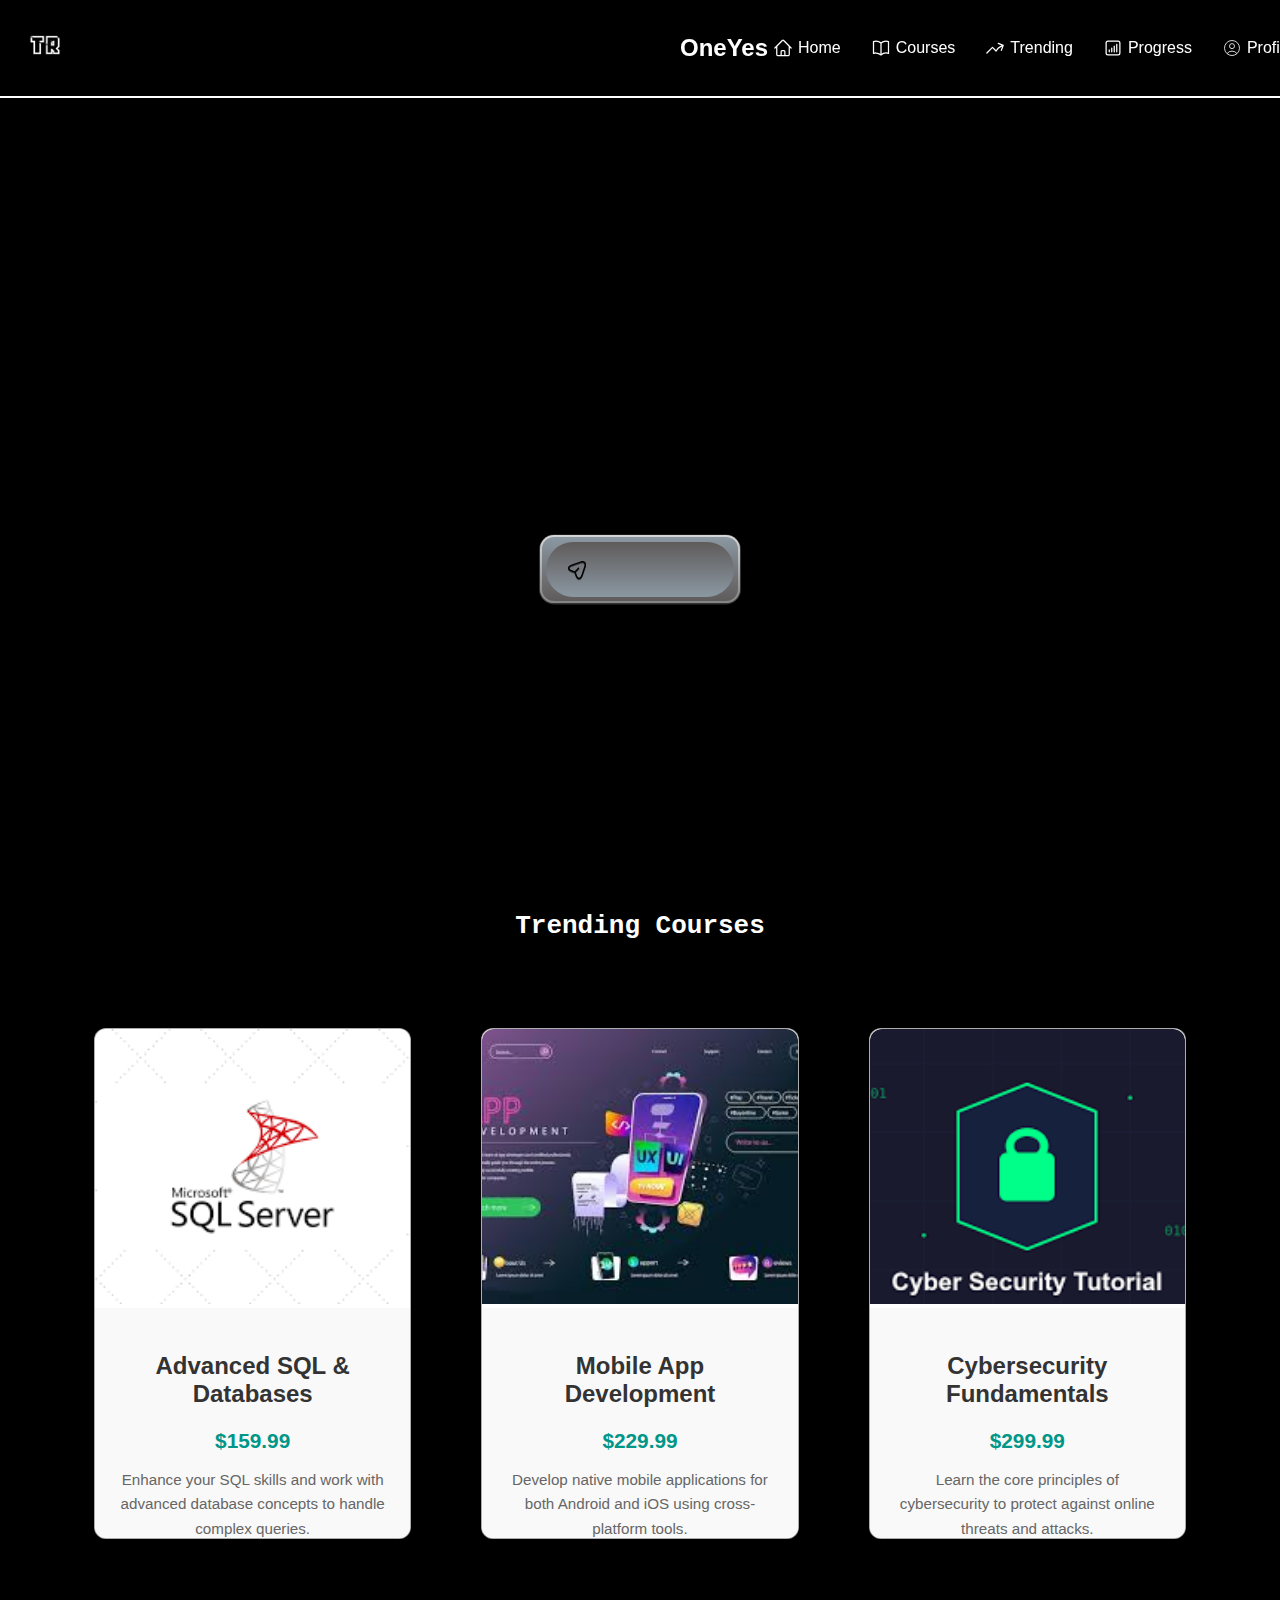
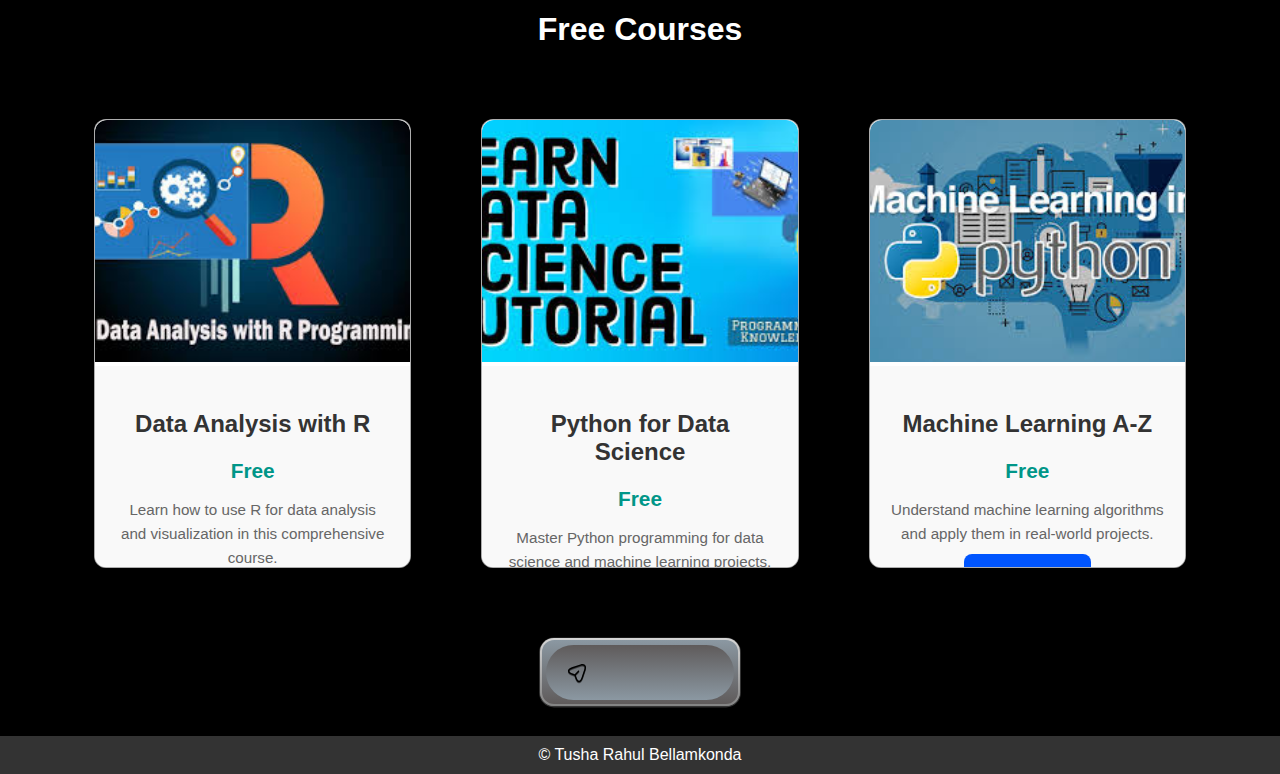
==== commit 13e26e03: "Update index.html" ====
--- a/index.html
+++ b/index.html
@@ -178,7 +178,7 @@
             <img src="./images/cs.png" alt="Course 10 Image" class="course-image">
             <div class="course-details">
                 <h3>Cybersecurity Fundamentals</h3>
-                <p class="course-price">$Free</p>
+                <p class="course-price">$299.99</p>
                 <p class="course-description">Learn the core principles of cybersecurity to protect against online threats and attacks.</p>
                 <a href="/course10-enroll" class="enroll-btn">Enroll Now</a>
             </div>
@@ -218,7 +218,7 @@
             <img src="./images/mlpy.jpeg" alt="Course 3 Image" class="course-image">
             <div class="course-details">
                 <h3>Machine Learning A-Z</h3>
-                <p class="course-price">$299.99</p>
+                <p class="course-price">Free</p>
                 <p class="course-description">Understand machine learning algorithms and apply them in real-world projects.</p>
                 <a href="/course3-enroll" class="enroll-btn">Enroll Now</a>
             </div>
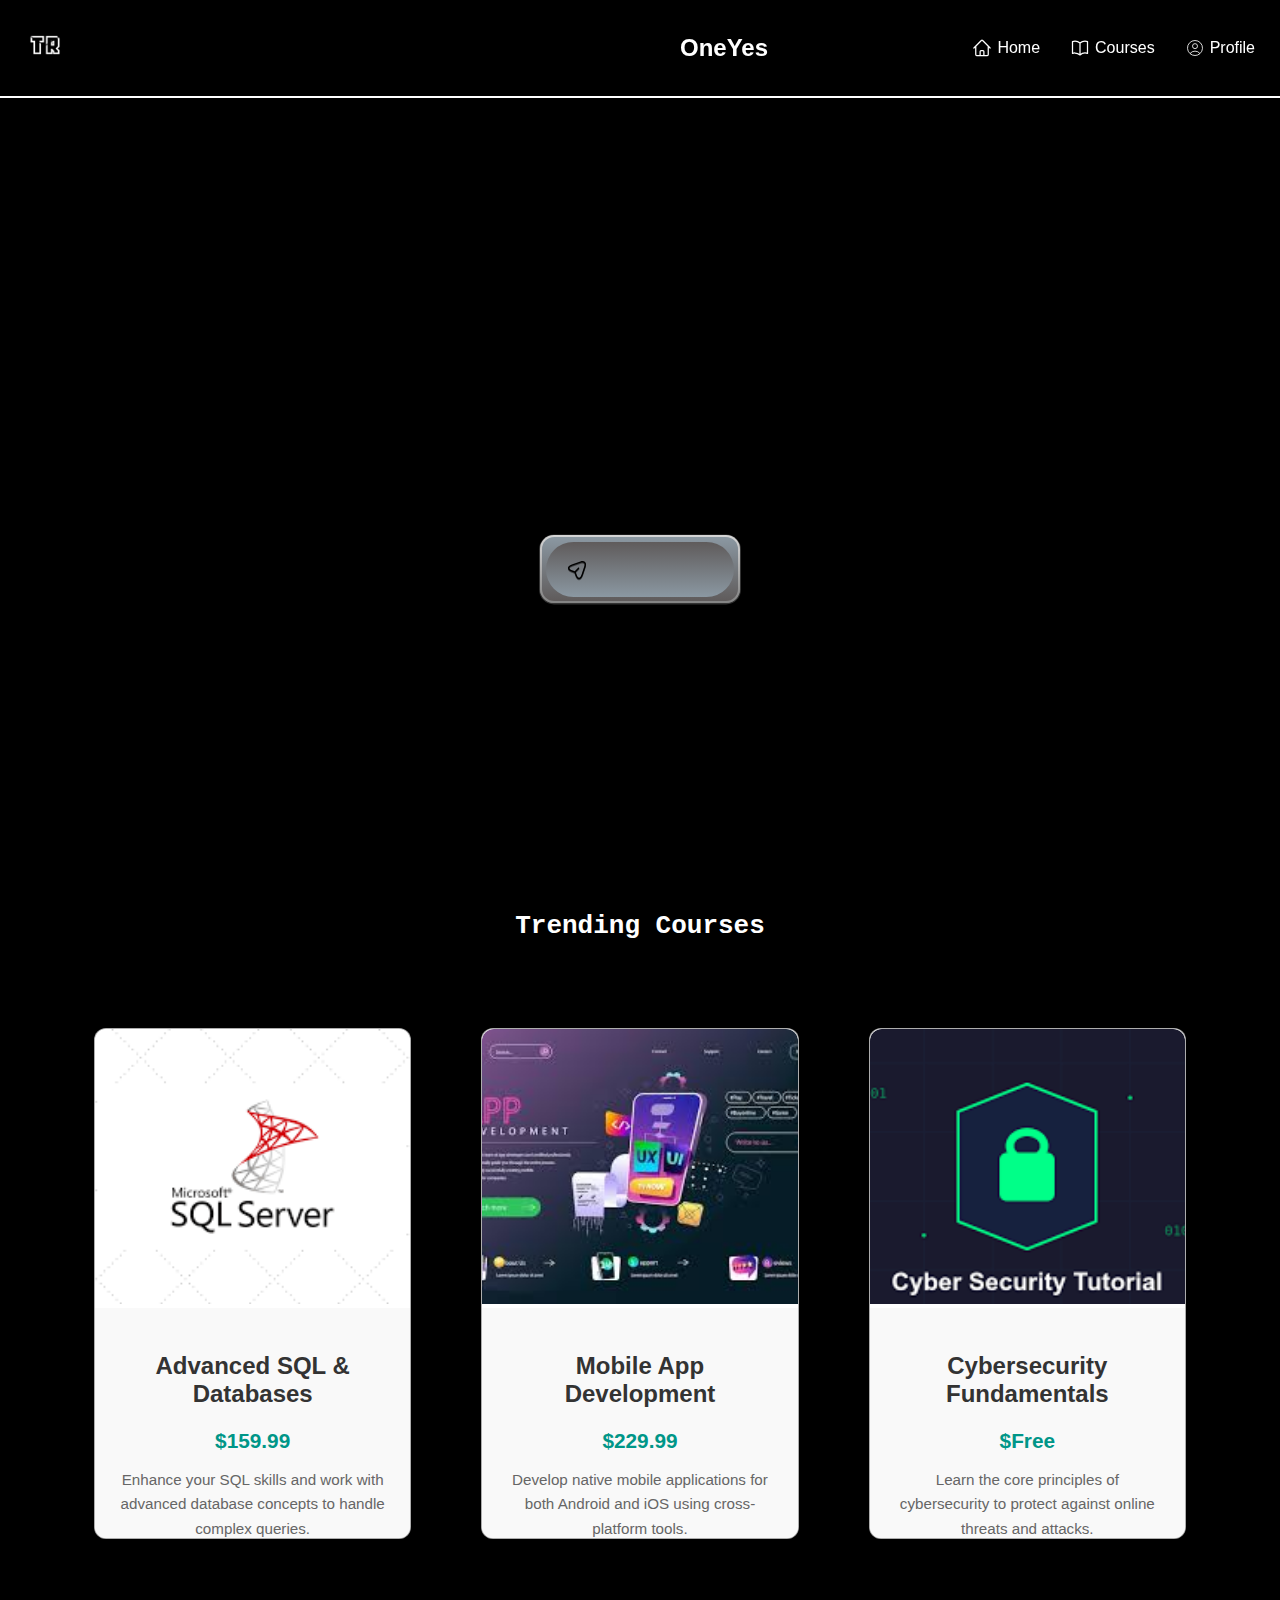
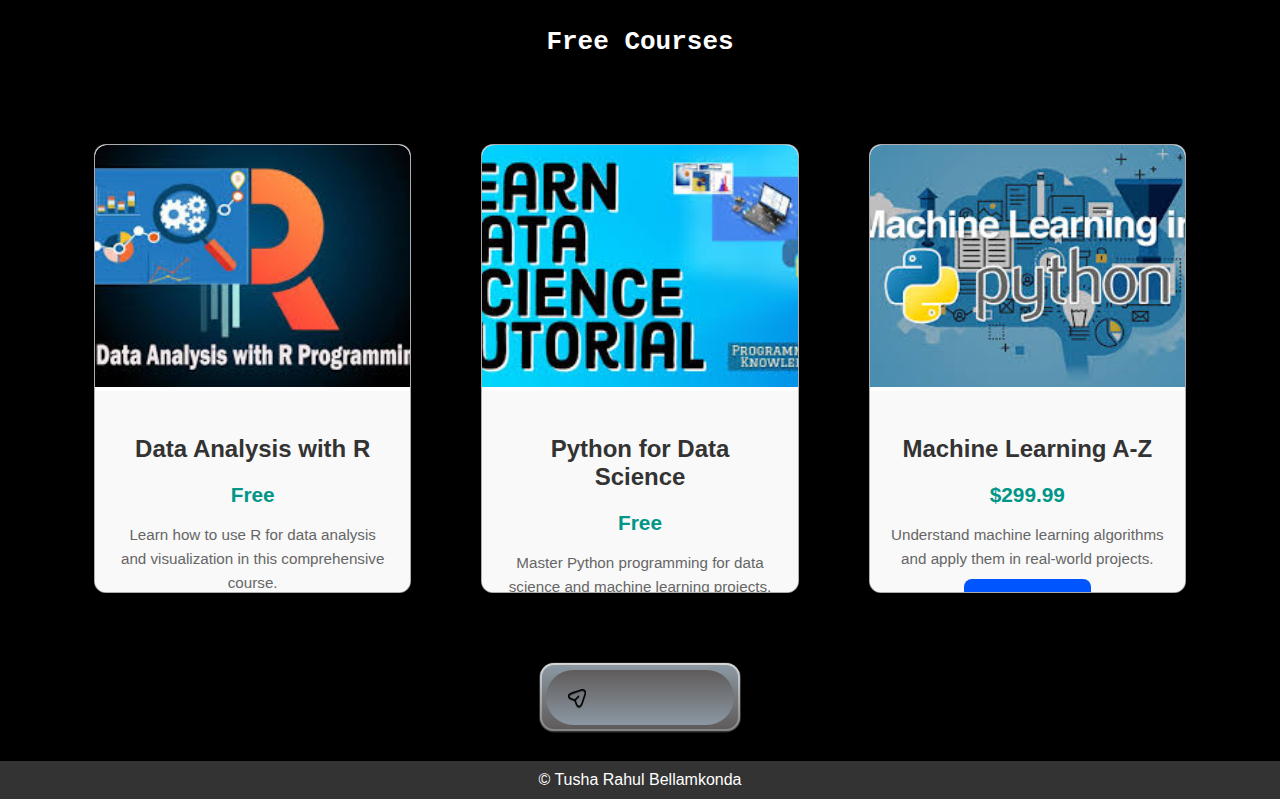
==== commit cd2ec65c: "Update index.html" ====
--- a/index.html
+++ b/index.html
@@ -34,18 +34,6 @@
                 <path stroke-linecap="round" stroke-linejoin="round" d="M12 6.042A8.967 8.967 0 0 0 6 3.75c-1.052 0-2.062.18-3 .512v14.25A8.987 8.987 0 0 1 6 18c2.305 0 4.408.867 6 2.292m0-14.25a8.966 8.966 0 0 1 6-2.292c1.052 0 2.062.18 3 .512v14.25A8.987 8.987 0 0 0 18 18a8.967 8.967 0 0 0-6 2.292m0-14.25v14.25" />
             </svg>
             Courses
-        </a>
-        <a href="#trending">
-            <svg xmlns="http://www.w3.org/2000/svg" fill="none" viewBox="0 0 24 24" stroke-width="1.5" stroke="currentColor" class="size-6">
-                <path stroke-linecap="round" stroke-linejoin="round" d="M2.25 18 9 11.25l4.306 4.306a11.95 11.95 0 0 1 5.814-5.518l2.74-1.22m0 0-5.94-2.281m5.94 2.28-2.28 5.941" />
-            </svg>
-            Trending
-        </a>
-        <a href="#contact">
-            <svg xmlns="http://www.w3.org/2000/svg" fill="none" viewBox="0 0 24 24" stroke-width="1.5" stroke="currentColor" class="size-6">
-                <path stroke-linecap="round" stroke-linejoin="round" d="M7.5 14.25v2.25m3-4.5v4.5m3-6.75v6.75m3-9v9M6 20.25h12A2.25 2.25 0 0 0 20.25 18V6A2.25 2.25 0 0 0 18 3.75H6A2.25 2.25 0 0 0 3.75 6v12A2.25 2.25 0 0 0 6 20.25Z" />
-            </svg>
-            Progress
         </a>
 
         <a href="profile.html">
@@ -178,7 +166,7 @@
             <img src="./images/cs.png" alt="Course 10 Image" class="course-image">
             <div class="course-details">
                 <h3>Cybersecurity Fundamentals</h3>
-                <p class="course-price">$299.99</p>
+                <p class="course-price">$Free</p>
                 <p class="course-description">Learn the core principles of cybersecurity to protect against online threats and attacks.</p>
                 <a href="/course10-enroll" class="enroll-btn">Enroll Now</a>
             </div>
@@ -188,7 +176,7 @@
 </div>
 
 <div class="free-cors">
-    <h1>Free Courses</h1>
+    <h1 style="padding: 20px; font-family: monospace;">Free Courses</h1>
     <div id="trend">
         <!-- Course 8 -->
         <div class="course-card">
@@ -218,7 +206,7 @@
             <img src="./images/mlpy.jpeg" alt="Course 3 Image" class="course-image">
             <div class="course-details">
                 <h3>Machine Learning A-Z</h3>
-                <p class="course-price">Free</p>
+                <p class="course-price">$299.99</p>
                 <p class="course-description">Understand machine learning algorithms and apply them in real-world projects.</p>
                 <a href="/course3-enroll" class="enroll-btn">Enroll Now</a>
             </div>
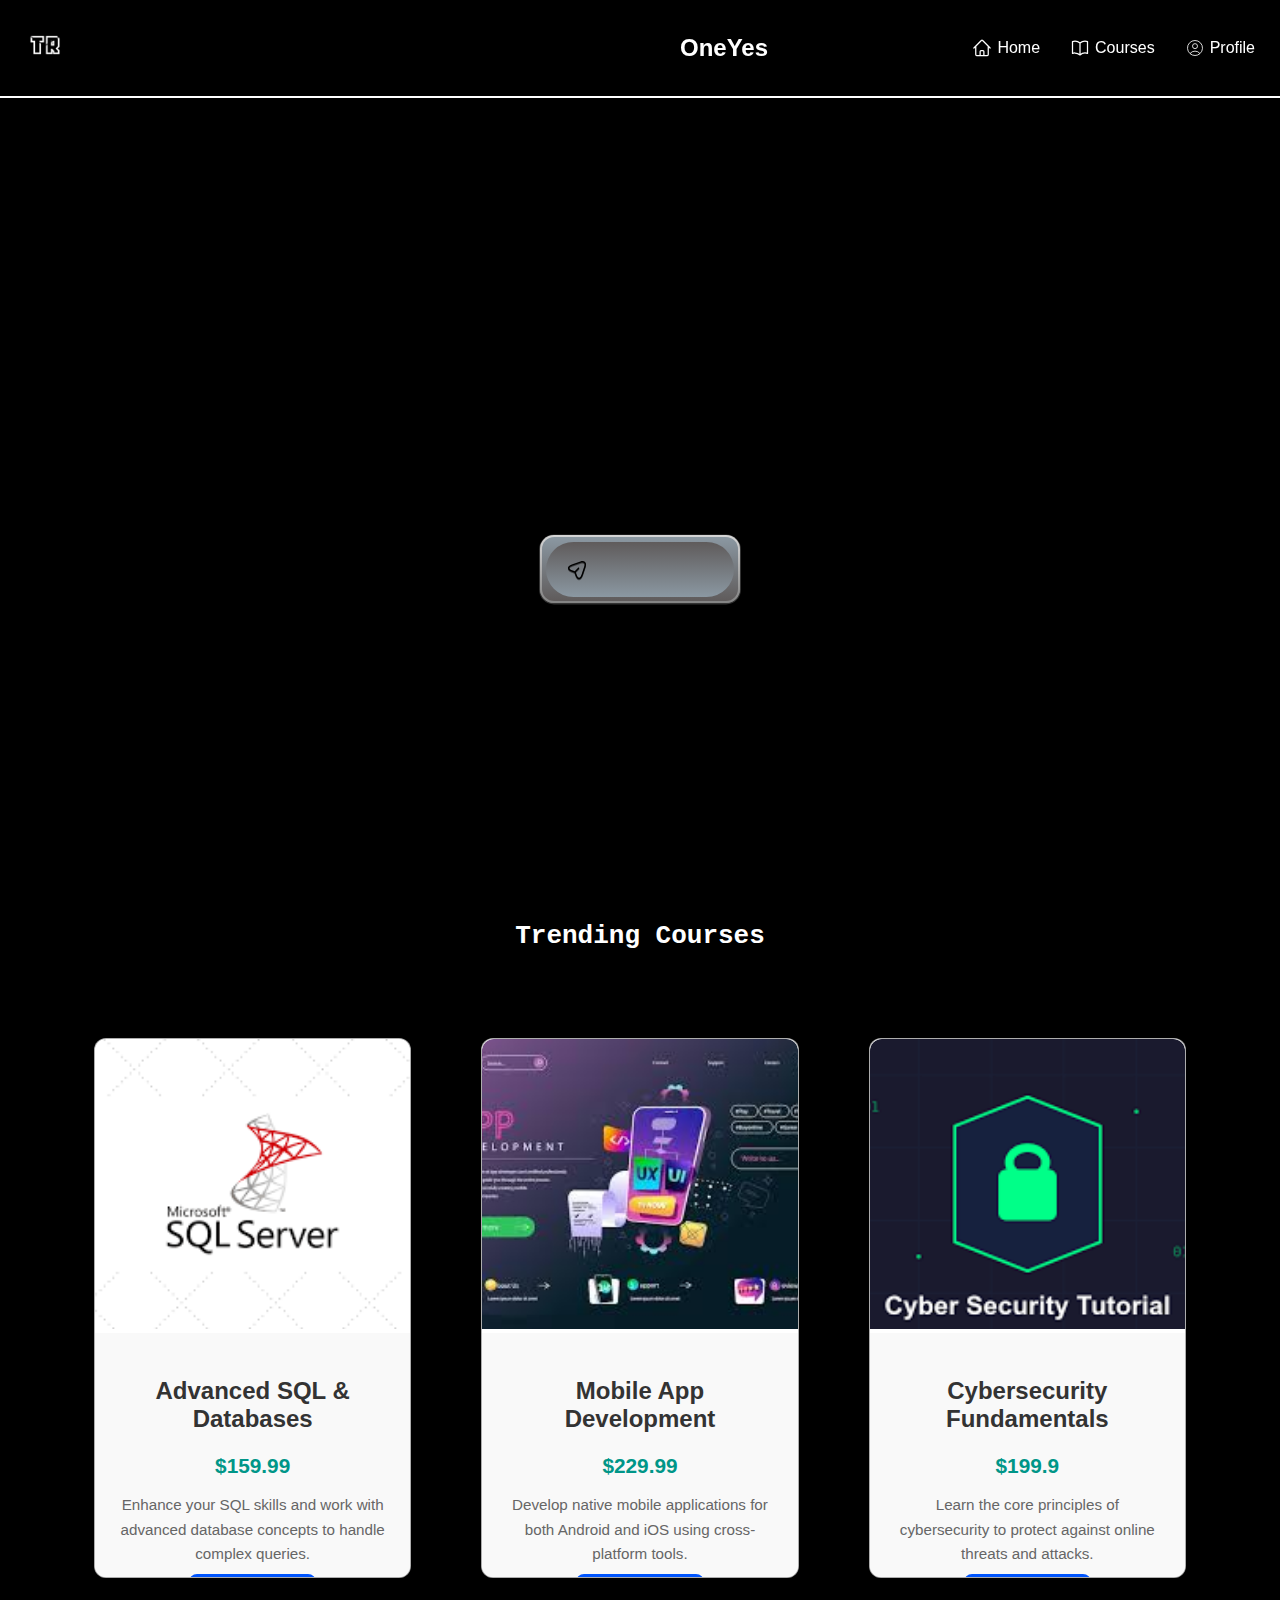
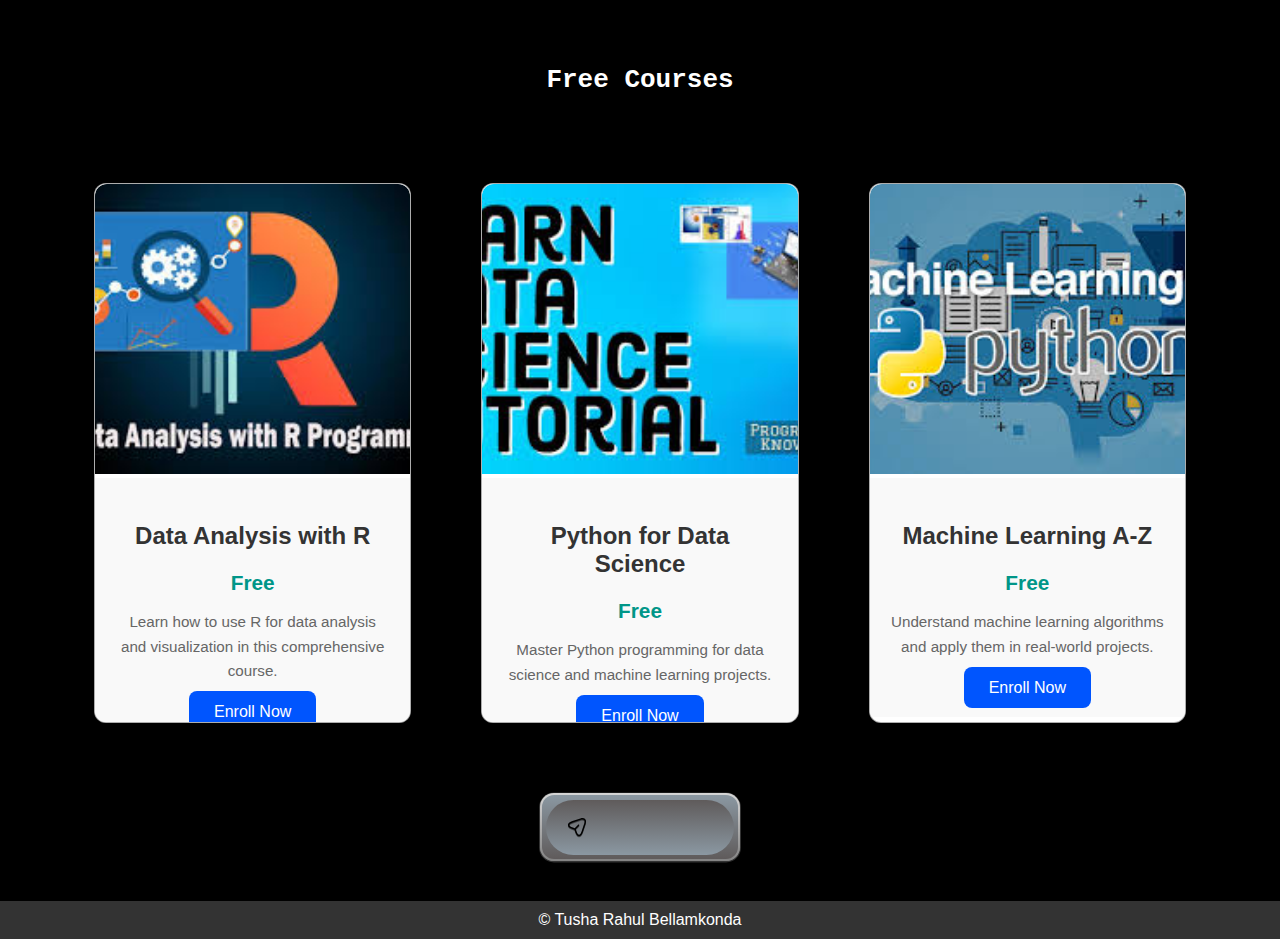
==== commit 7bf3e2b2: "Update index.html" ====
--- a/index.html
+++ b/index.html
@@ -166,7 +166,7 @@
             <img src="./images/cs.png" alt="Course 10 Image" class="course-image">
             <div class="course-details">
                 <h3>Cybersecurity Fundamentals</h3>
-                <p class="course-price">$Free</p>
+                <p class="course-price">$199.9</p>
                 <p class="course-description">Learn the core principles of cybersecurity to protect against online threats and attacks.</p>
                 <a href="/course10-enroll" class="enroll-btn">Enroll Now</a>
             </div>
@@ -185,7 +185,7 @@
                 <h3>Data Analysis with R</h3>
                 <p class="course-price">Free</p>
                 <p class="course-description">Learn how to use R for data analysis and visualization in this comprehensive course.</p>
-                <a href="/course8-enroll" class="enroll-btn">Enroll Now</a>
+                <a href="./courses/data_anal_r.html" class="enroll-btn">Enroll Now</a>
             </div>
         </div>
     
@@ -197,7 +197,7 @@
                 <h3>Python for Data Science</h3>
                 <p class="course-price">Free</p>
                 <p class="course-description">Master Python programming for data science and machine learning projects.</p>
-                <a href="/course2-enroll" class="enroll-btn">Enroll Now</a>
+                <a href="./python_ds.html" class="enroll-btn">Enroll Now</a>
             </div>
         </div>
     
@@ -206,9 +206,9 @@
             <img src="./images/mlpy.jpeg" alt="Course 3 Image" class="course-image">
             <div class="course-details">
                 <h3>Machine Learning A-Z</h3>
-                <p class="course-price">$299.99</p>
+                <p class="course-price">Free</p>
                 <p class="course-description">Understand machine learning algorithms and apply them in real-world projects.</p>
-                <a href="/course3-enroll" class="enroll-btn">Enroll Now</a>
+                <a href="./ml.html" class="enroll-btn">Enroll Now</a>
             </div>
         </div>
     </div>
--- a/styles.css
+++ b/styles.css
@@ -203,7 +203,7 @@
     justify-content: center; /* Center align content within #trend */
     gap: 10px; /* Optional: Space between items */
     width: 90%;
-    height: 100%;
+    height: 600px;
 }
 
 
@@ -216,6 +216,7 @@
 }
 
 .button {
+    margin-bottom: 10px;
     --primary: #ff5569;
     --neutral-1: #8b98a2;
     --neutral-2: #5f5b5b;
@@ -280,6 +281,7 @@
     align-items: center;
     justify-content: center;
   }
+
   .state .icon {
     position: absolute;
     left: 0;
@@ -523,7 +525,7 @@
 
 /* Individual course card */
 .course-card {
-    width: 500px; /* Slightly wider for a balanced look */
+    width:100%; /* Slightly wider for a balanced look */
     background-color: #ffffff; /* Clean, professional white background */
     border-radius: 12px; /* Softer, modern corners */
     box-shadow: 0 6px 12px rgba(0, 0, 0, 0.1); /* Elegant depth with shadow */
@@ -691,6 +693,7 @@
     flex-direction: column; /* Stack items vertically */
     padding: 10px; /* Reduce padding */
     gap: 5px; /* Reduce gap between items */ /* Reduce width for better fit */
+    
 }
 
 #btn {
@@ -699,11 +702,16 @@
 }
 
 .course-card {
-    width: 90%; /* Adjust width to fit smaller screens */
+  height: 100%;
+    width: 100%; /* Adjust width to fit smaller screens */
     margin: 20px auto; /* Center-align cards */
+    padding: 30px;
 }
 
 .course-details {
+    height: 100%;
+    width: 100%;
+    margin: 20px;
     padding: 15px; /* Reduce padding */
 }
 
@@ -720,6 +728,8 @@
 }
 
 .enroll-btn {
+  
+  background-color: #4CAF50; /* Change button color */
     padding: 10px 20px; /* Adjust button size */
     font-size: 0.95rem;
 }
